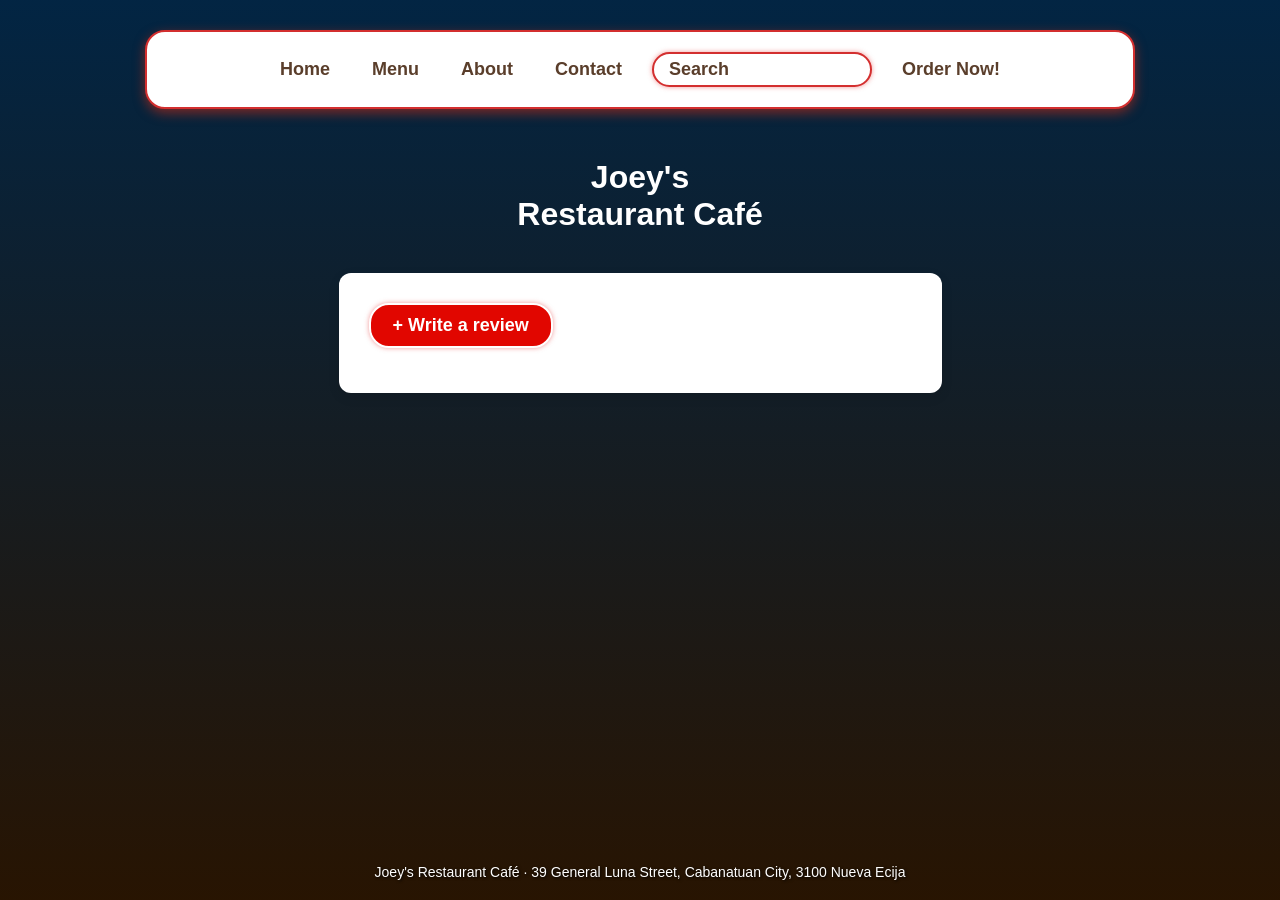
==== about.html @ c6a7a99f "Moved my edit of the review form from index to about..." ====
<!DOCTYPE html>
<html>
	<head> 
        <meta name="viewport" content="width=device-width, initial-scale=1">
		<title>Joey's Restaurant Cafe</title>
		<link rel="icon" type="image/icon" href="images/joeys-icon.png">
		<link rel="stylesheet" type="text/css" href="joeys.css">
	</head>
	<body>
		<div class="nav-box">
			<nav>
				<a href="index.html">Home</a>
				<a href="menu.html">Menu</a>
				<a href="about.html">About</a>
				<a href="contact.html">Contact</a>
				<form action="#" method="POST" class="search-bar">
					<input type="search" placeholder="Search">
				</form>
				<a href="https://www.foodpanda.ph/restaurant/b6ho/joeys-restaurant-cafe-general-luna-street" target="_blank" rel="noopener noreferrer" class="order-btn">Order Now!</a>
			</nav>
		</div>
        <h1>Joey's <br> Restaurant Café</h1>
        <div class="container">
            <div class="summary" id="summary"></div>
            <div class="controls">
                <div class="filters" id="filters"></div>
                <button class="add-review-toggle" id="toggleFormBtn">+ Write a review</button>
            </div>

        <form id="reviewForm">
            <div class="add-review-form" id="addForm">
                <div class="add-review-form-content">
                    <h3>Share your experience</h3>
                    <div class="form-row">
                        <div class="field">
                            <label for="nameInput">Your name</label>
                            <input type="text" id="nameInput" placeholder="Enter your name" required>
                        </div>
                        <div class="field">
                            <label for="dishInput">Dish you tried (optional)</label>
                            <input type="text" id="dishInput" placeholder="Example: Pancit Palabok">
                        </div>
                    </div>
                    <div class="form-row">
                        <span class="rating-label">Rating:</span>
                        <div class="star-picker" id="starPicker">
                            <span data-v="1">★</span><span data-v="2">★</span><span data-v="3">★</span><span data-v="4">★</span><span data-v="5">★</span>
                        </div>
                    </div>
                    <div class="field">
                        <label for="textInput">Your review</label>
                        <textarea id="textInput" placeholder="What did you think of the food, service, and atmosphere?" required></textarea>
                    </div>
                    <button type="submit" class="submit-btn" id="submitReviewBtn">Post review</button>
                </div>
            </div>
        </form>
        <div class="overlay" id="overlay"></div>
            <p id="thankYouMsg" style="color: green; font-weight: bold; font-size: 1.1rem;"></p>
            <div class="review-list" id="reviewList"></div>
            <div class="empty-state" id="emptyState" style="display:none;">No reviews match this filter yet.</div>
        </div>
        <footer>Joey's Restaurant Café &middot; 39 General Luna Street, Cabanatuan City, 3100 Nueva Ecija</footer>
        <script src="script.js"></script>
	</body>
</html>
---- joeys.css ----
*{
	margin: 0;
	padding: 0;
	box-sizing: border-box;
	font-family: Arial, sans-serif;
}

body {
  display: flex;
  flex-direction: column;
  min-height: 100vh;
  background: black;
  background-image: linear-gradient(rgba(7, 115, 209, 0.32), rgba(124, 63, 5, 0.32)), url(images/joeysbg.png);
  background-repeat: no-repeat;
  background-attachment: fixed;
  background-size: cover;
}

nav {
  display: flex;
  flex-wrap: wrap;
  align-items: center;
  max-width: 990px;
  margin: 30px auto;
  padding: 20px;
  justify-content: center;
  background: white;
  border: 2px solid #d32f2f;
  border-radius: 20px;
  gap: 12px 18px;
  box-shadow: 0 4px 12px rgba(244, 45, 14, 0.5);
}

nav a {
  color: #5A3E2B;
  font-size: 18px;
  font-weight: bold;
  text-decoration: none;
  background: transparent;
  border: 2px solid transparent;
  border-radius: 15px;
  padding: 5px 10px;
  box-shadow: none;
  transition: all 0.3s ease;
}

nav a:hover {
  font-size: 20px;
  color: white;
  background: #d32f2f;
  border: 2px solid white;
  box-shadow: 0 0 5px rgba(229, 70, 70, 0.55);
  transition-timing-function: ease-in;
}

.search-bar {
  display: flex;
  flex: 1 1 180px;
  min-width: 0;
  max-width: 220px;
}

.search-bar input[type="search"] {
  background: white;
  border: 2px solid #d32f2f;
  border-radius: 30px;
  padding: 5px 15px;
  width: 100%;
  min-width: 0;
  box-shadow: 0 0 5px rgba(229, 70, 70, 0.55);
  color: #5A3E2B;
  font-size: 18px;
  flex: 1;
  outline: none;
  font-weight: bold;
  transition: color 0.3s ease, background-color 0.3s ease,
    border-color 0.3s ease, box-shadow 0.3s ease;
}

.search-bar input[type="search"]:focus {
  background: #d32f2f;
  border-color: white;
  box-shadow: 0 0 5px rgba(229, 70, 70, 0.55);
  color: white;
  transition-timing-function: ease-in;
}

.search-bar input::placeholder {
  color: #5A3E2B;
  font-weight: bold;
}

.search-bar input[type="search"]:focus::placeholder {
  color: white;
}

.order-btn {
  font-size: 18px;
  font-weight: bold;
}

.container {
  max-width: 800px;
  margin: 40px auto;
  padding: 20px;
  background: white;
  border-radius: 12px;
  box-shadow: 0 4px 12px rgba(0, 0, 0, 0.1);
}

.container ul {
  list-style: none;
}

.container li {
  display: flex;
  align-items: center;
  margin: 15px 0;
  padding: 10px;
  border-bottom: 1px solid #ddd;
}

.container li:last-child {
  border-bottom: none;
}

.container img {
  width: 40px;
  height: 40px;
  object-fit: contain;
  margin-right: 15px;
}

.container h3 {
  margin: 0;
  font-size: 18px;
  color: #333;
}

.container a {
  text-decoration: none;
  font-size: 18px;
  color: #0077cc;
  transition: color 0.3s ease;
}

.container a:hover {
  color: #ff6600;
}
/* Layout */
/* IMPORTANT: do not remove - menu layout and sticky filter control */
.menu-layout {
  width: calc(80% + 40px);
  margin: 0 10%;
  display: flex;
  gap: 25px;
  align-items: flex-start;
}

/* IMPORTANT: do not remove - keeps the category selector visible while scrolling */
.menu-controls {
  position: sticky;
  top: 18px;
  flex: 0 0 240px;
  margin-left: -40px;
  background: white;
  border: 2px double #d32f2f;
  padding: 14px 12px;
  border-radius: 14px;
  box-shadow: 0 4px 12px rgba(244, 45, 14, 0.5);
  z-index: 2;
}

.menu-controls-title {
  text-align: center;
  color: white;
  padding: 9px 10px;
  border: 2px double transparent;
  margin-bottom: 1px;
  border-top-left-radius: 10px;
  border-top-right-radius: 10px;
  background: #d32f2f;
}

.menu-category-picker {
  position: relative;
}

.menu-category-select {
  display: flex;
  align-items: center;
  justify-content: space-between;
  width: 100%;
  padding: 9px 10px;
  border: 2px double #d32f2f;
  border-radius: 0 0 10px 10px;
  background: white;
  color: #333;
  font-size: 14px;
  font-weight: bold;
  cursor: pointer;
  transition: background-color 0.2s ease, border-radius 0.25s ease;
}

.menu-category-select:focus-visible {
  outline: 3px solid rgba(211, 47, 47, 0.35);
  outline-offset: 2px;
}

.menu-category-icon {
  position: relative;
  flex: 0 0 14px;
  width: 14px;
  height: 14px;
}

.menu-category-icon span {
  position: absolute;
  width: 3px;
  height: 3px;
  border-radius: 50%;
  background: currentColor;
  transition: left 0.25s ease, top 0.25s ease;
}

/* The dots are horizontal when the menu category picker is closed. */
.menu-category-icon span:nth-child(1) {
  top: 5.5px;
  left: 0;
}

.menu-category-icon span:nth-child(2) {
  top: 5.5px;
  left: 5.5px;
}

.menu-category-icon span:nth-child(3) {
  top: 5.5px;
  left: 11px;
}

.menu-category-picker.is-open .menu-category-select {
  border-bottom-left-radius: 0;
  border-bottom-right-radius: 0;
  background: white;
  color: #333;
  border: 2px solid #d32f2f;
}

/* The dots move into a vertical stack when the menu category picker is open. */
.menu-category-picker.is-open .menu-category-icon span:nth-child(1) {
  top: 0;
  left: 5.5px;
}

.menu-category-picker.is-open .menu-category-icon span:nth-child(3) {
  top: 11px;
  left: 5.5px;
}

.menu-category-options {
  position: absolute;
  top: calc(100% - 1px);
  left: 0;
  z-index: 20;
  width: 100%;
  max-height: 260px;
  overflow-y: auto;
  padding: 5px;
  border: 2px solid #d32f2f;
  border-radius: 0 0 10px 10px;
  background: white;
  outline: none;
  box-shadow: 0 4px 12px rgba(244, 45, 14, 0.5);
  opacity: 0;
  visibility: hidden;
  transform: translateY(-8px);
  pointer-events: none;
  transition: opacity 0.2s ease, transform 0.25s ease,
    visibility 0s linear 0.25s;
}

.menu-category-picker.is-open .menu-category-options {
  opacity: 1;
  visibility: visible;
  transform: translateY(0);
  pointer-events: auto;
  transition-delay: 0s;
}

.menu-category-option {
  padding: 9px 10px;
  border-radius: 6px;
  color: #5A3E2B;
  font-size: 14px;
  font-weight: bold;
  cursor: pointer;
  transition: color 0.2s ease, background-color 0.2s ease;
}

.menu-category-option:hover,
.menu-category-option:focus-visible {
  outline: none;
  background: #fbe4e4;
}

.menu-category-option[aria-selected="true"] {
  background: #d32f2f;
  color: white;
}

.menu-content {
  width: 78%;
  display: flex;
  flex-direction: column;
  gap: 25px;
  border-radius: 20px;
}

.menu-category--last {
  margin-bottom: 0;
}

.menu-category-frame {
  border: 2px solid #d32f2f;
  box-shadow: 0 4px 12px rgba(244, 45, 14, 0.5);
  margin-bottom: 20px;
  padding: 15px;
  background: white;
  border-radius: 20px;
}

.menu-category-table {
  width: 100%;
  padding: 1px;
  font-size: 18px;
  color: #333;
  border-radius: 15px;
  border: 2px solid #d32f2f;
  background: white linear-gradient(rgba(211, 47, 47), rgb(255, 255, 255));
}

.menu-category-header {
  color: white;
}

.menu-category-heading {
  padding: 12px;
  border: 1px solid transparent;
  background: #d32f2f;
  box-shadow: 0px 0px 2px #d32f2fd0;
  text-align: center;
}

.menu-category-heading--rounded {
  border: 0;
  border-top-left-radius: 12px;
  border-top-right-radius: 12px;
}

.menu-cell {
  padding: 12px;
  border: 1px solid transparent;
  box-shadow: 0px 0px 2px #d32f2fd0;
  background: #ffffff; /* Changeable background color of menu cells */
}

.menu-cell--empty {
  background: transparent;
  box-shadow: none;
}

.menu-cell--bottom-left,
.menu-category-table > tbody > tr:last-child > td:first-child {
  border-bottom-left-radius: 12px;
}

.menu-cell--bottom-right,
.menu-category-table > tbody > tr:last-child > td:last-child {
  border-bottom-right-radius: 12px;
}

.menu-cell--bottom {
  border-bottom-left-radius: 12px;
  border-bottom-right-radius: 12px;
}

.menu-item-name-cell {
  order: 2;
  padding: 10px 8px;
  text-align: center;
}

.menu-item-name {
  margin: 0;
  padding: 0;
  text-align: center;
  line-height: 1.25;
  color: #5A3E2B;
}

.menu-item-image-cell {
  order: 1;
  padding: 8px;
}

.menu-item-image {
  width: 100%;
  max-width: 180px;
  height: auto;
  aspect-ratio: 1;
  display: block;
  margin: 0 auto;
  object-fit: cover;
  border-radius: 10px;
}

.menu-item-tile > table {
  width: 100%;
  height: 100%;
  border-collapse: collapse;
  table-layout: fixed;
}

.menu-item-tile > table > tbody > tr {
  display: flex;
  flex-direction: column;
}

.menu-item-tile > table > tbody > tr > td {
  display: block;
  width: 100%;
}

.menu-item-tile {
  width: 100%;
  height: 100%;
  border-radius: 10px;
  display: flex;
  align-items: center;
  justify-content: center;
}

.menu-placeholder {
  width: 100%;
  height: 100%;
  background: #bab9b7;
  border-radius: 10px;
  display: flex;
  align-items: center;
  justify-content: center;
}

h1 {
  text-align: center;
  color: #ffffff;
  font-size: 200%;
  margin-top: 20px;
}

/* Review form */
.add-review-form {
  display: grid;
  grid-template-rows: 0fr;
  overflow: hidden;
  opacity: 0;
  visibility: hidden;
  background: white;
  padding: 0 20px;
  border: 0 solid #e0c68f;
  border-radius: 15px;
  margin-bottom: 0;
  transition: grid-template-rows 0.35s ease, opacity 0.25s ease,
    padding 0.35s ease, border-width 0.35s ease, margin-bottom 0.35s ease,
    visibility 0s linear 0.35s;
}

.add-review-form.show {
  grid-template-rows: 1fr;
  opacity: 1;
  visibility: visible;
  padding: 20px;
  border-width: 1px;
  margin-bottom: 15px;
  transition-delay: 0s;
}

.add-review-form-content {
  min-height: 0;
  overflow: hidden;
}

.add-review-form h3 {
  color: #d18b3f;
  font-size: 22px;
  margin-bottom: 15px;
}

.form-row {
  display: flex;
  align-items: center;
  gap: 15px;
  margin-bottom: 15px;
}

.field {
  flex: 1;
}

.add-review-form label {
  display: block;
  margin-bottom: 5px;
  color: #5A3E2B;
  font-size: 14px;
  font-weight: bold;
}

.add-review-form input[type="text"],
.add-review-form textarea {
  width: 100%;
  padding: 10px;
  border: 1px solid #5A3E2B;
  border-radius: 8px;
  font-size: 18px;
}

.add-review-form textarea {
  height: 110px;
  resize: vertical;
}

/* Star picker */
.star-picker span {
  font-size: 1.5rem;
  cursor: pointer;
  color: #ccc;
  margin-right: 5px;
}

.star-picker span.active {
  color: #ffb400;
}

/* Buttons */
.add-review-toggle,
.submit-btn {
  background: #e10600;
  color: white;
  border: 2px solid white;
  border-radius: 20px;
  padding: 10px 22px;
  margin: 10px;
  font-size: 18px;
  font-weight: bold;
  cursor: pointer;
  box-shadow: 0px 0px 5px rgba(229, 70, 70, 0.55);
}

.add-review-toggle:hover,
.submit-btn:hover {
  background: #a30000;
}

/* Messages */
#thankYouMsg {
  color: green;
  font-weight: bold;
  font-size: 1.1rem;
  margin-top: 15px;
}

.empty-state {
  display: none;
  color: #666;
  font-style: italic;
  text-align: center;
  margin-top: 10px;
}

footer {
  margin-top: auto;
  text-align: center;
  color: #fff;
  font-size: 14px;
  padding: 20px;
  text-shadow: 1px 1px 3px black;
}

/* IMPORTANT: do not remove - mobile layout fix for small screens */
@media (max-width: 600px) {
  /* IMPORTANT: do not remove - keeps the background fitting the phone viewport */
  body {
    background-attachment: fixed;
    background-position: center top;
    background-size: auto 100vh;
  }

  nav {
    width: calc(100% - 20px);
    margin: 10px auto;
    padding: 12px;
    border-radius: 14px;
    flex-wrap: wrap;
    justify-content: center;
    gap: 8px 14px;
  }

  nav a {
    font-size: 15px;
  }

  .search-bar {
    flex: 1 1 100%;
    width: 100%;
    max-width: none;
  }

  .container {
    width: calc(100% - 20px);
    margin: 18px auto;
    padding: 14px;
  }

  .form-row {
    flex-wrap: wrap;
    gap: 10px;
  }

  .field {
    flex-basis: 100%;
    min-width: 0;
  }

  .add-review-form {
    padding: 0 14px;
  }

  .add-review-form.show {
    padding: 14px;
  }

  .menu-layout {
    width: calc(100% - 20px);
    margin: 0 auto;
    flex-direction: column;
    gap: 10px;
  }

  .menu-layout > .menu-content {
    width: 100%;
  }

  /* Keep the menu selector pinned near the top on phones. */
  .menu-controls {
    position: sticky;
    top: 12px;
    z-index: 10;
    flex: 0 0 auto;
    width: 100%;
    box-sizing: border-box;
    margin-left: 0;
    padding: 8px;
    background: white;
    border-radius: 12px;
    box-shadow: 0 4px 12px rgba(244, 45, 14, 0.5);
  }

  .menu-controls-title {
    font-size: 1.25rem;
  }

  .menu-category {
    padding: 10px;
  }

  .menu-category-frame {
    max-width: 100%;
  }

  .menu-category-table {
    display: block;
    width: 100%;
    min-width: 0;
    font-size: 14px;
  }
  /* Target only the outer menu table's header. */
  .menu-category-table > thead {
    display: block;
  }

  .menu-category-table > tbody {
    display: grid;
    grid-template-columns: repeat(2, minmax(0, 1fr)); /* phone view, 2 columns when menu too long */
  }

  .menu-category-table > thead > tr,
  .menu-category-table > thead > tr > th {
    display: block;
    width: 100%;
  }

  .menu-category-table > tbody > tr {
    display: contents;
  }

  .menu-category-table > tbody > tr > td {
    min-width: 0;
    padding: 6px;
  }

  /* Target only the outer menu table's last row. rule for mobile view */
  .menu-category-table > tbody > tr:last-child > td:first-child {
    border-bottom-left-radius: 0;
  }

  .menu-category-table > tbody > tr:last-child > td:nth-child(2) {
    border-bottom-left-radius: 12px;
  }

  .menu-category-frame .menu-item-image {
    max-width: 120px;
  }

  footer {
    padding: 14px 10px;
    font-size: 13px;
  }
}
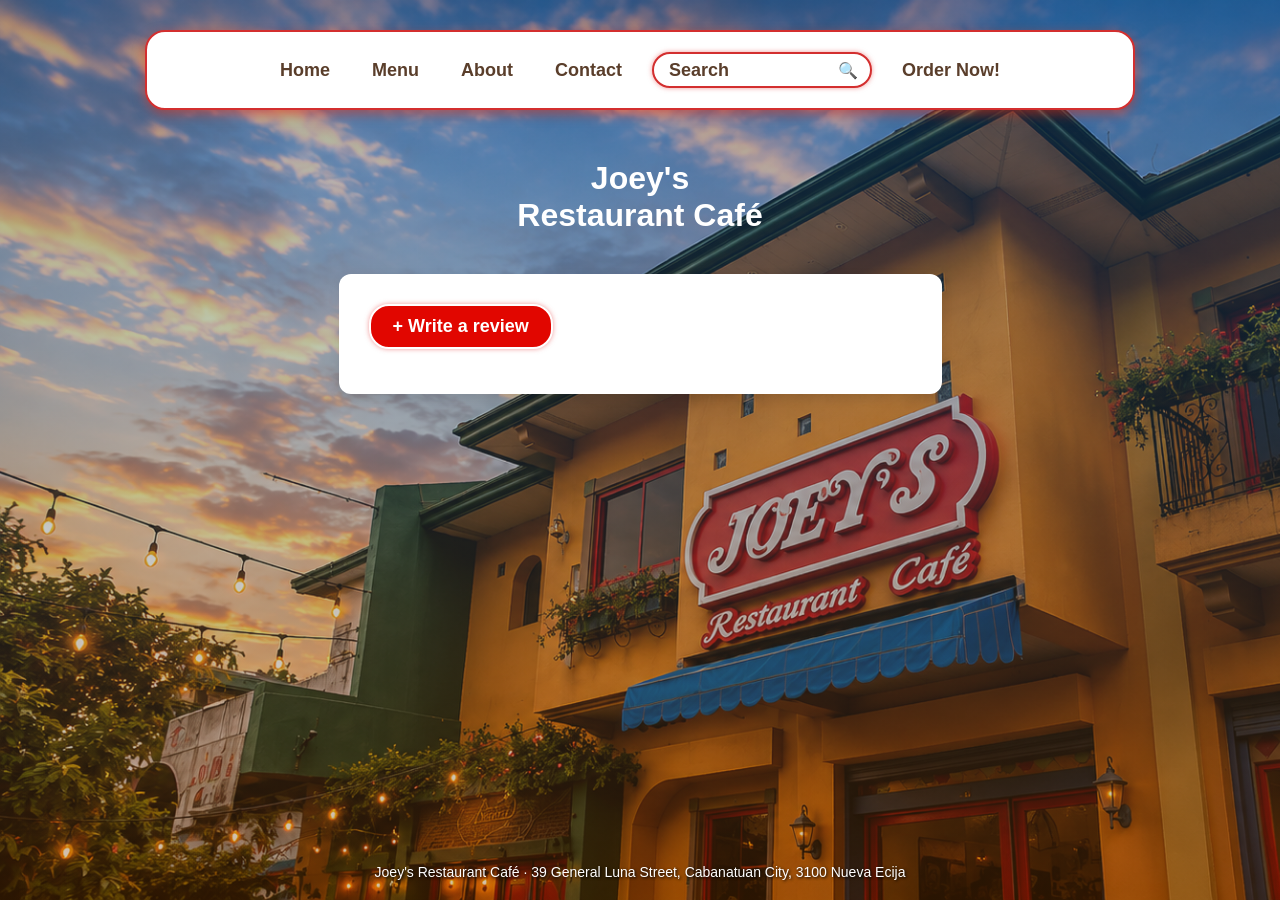
==== commit 26963949: "Fixed missing search icon Added a search icon to the search form in about.html." ====
--- a/about.html
+++ b/about.html
@@ -15,6 +15,7 @@
 				<a href="contact.html">Contact</a>
 				<form action="#" method="POST" class="search-bar">
 					<input type="search" placeholder="Search">
+					<span class="search-icon" aria-hidden="true">🔍</span>
 				</form>
 				<a href="https://www.foodpanda.ph/restaurant/b6ho/joeys-restaurant-cafe-general-luna-street" target="_blank" rel="noopener noreferrer" class="order-btn">Order Now!</a>
 			</nav>
--- a/joeys.css
+++ b/joeys.css
@@ -54,6 +54,7 @@
 }
 
 .search-bar {
+  position: relative;
   display: flex;
   flex: 1 1 180px;
   min-width: 0;
@@ -64,7 +65,7 @@
   background: white;
   border: 2px solid #d32f2f;
   border-radius: 30px;
-  padding: 5px 15px;
+  padding: 6px 42px 5px 15px;
   width: 100%;
   min-width: 0;
   box-shadow: 0 0 5px rgba(229, 70, 70, 0.55);
@@ -85,9 +86,18 @@
   transition-timing-function: ease-in;
 }
 
+.search-icon {
+  position: absolute;
+  top: 50%;
+  right: 14px;
+  transform: translateY(-50%);
+  pointer-events: none;
+}
+
 .search-bar input::placeholder {
   color: #5A3E2B;
   font-weight: bold;
+  padding-top: 20px;
 }
 
 .search-bar input[type="search"]:focus::placeholder {
@@ -202,11 +212,6 @@
   transition: background-color 0.2s ease, border-radius 0.25s ease;
 }
 
-.menu-category-select:focus-visible {
-  outline: 3px solid rgba(211, 47, 47, 0.35);
-  outline-offset: 2px;
-}
-
 .menu-category-icon {
   position: relative;
   flex: 0 0 14px;
@@ -242,8 +247,8 @@
 .menu-category-picker.is-open .menu-category-select {
   border-bottom-left-radius: 0;
   border-bottom-right-radius: 0;
-  background: white;
-  color: #333;
+  background: #d32f2f;
+  color: white;
   border: 2px solid #d32f2f;
 }
 
@@ -270,6 +275,7 @@
   border: 2px solid #d32f2f;
   border-radius: 0 0 10px 10px;
   background: white;
+  background: white linear-gradient(rgba(211, 47, 47, 0.1), rgb(255, 255, 255));
   outline: none;
   box-shadow: 0 4px 12px rgba(244, 45, 14, 0.5);
   opacity: 0;
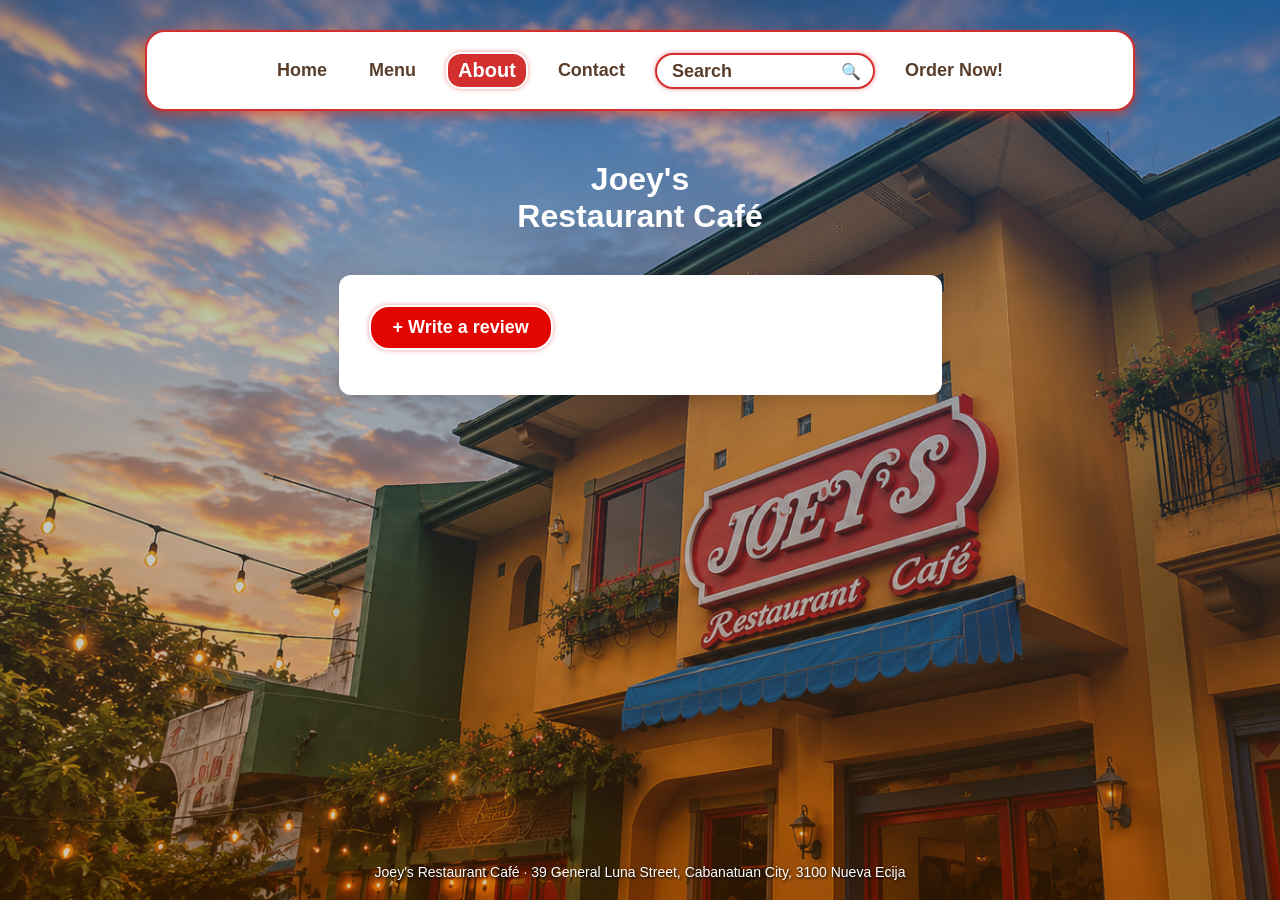
==== commit a8bba14b: "Added Herobrine Added aria-current attribute to About link and updated button type for better access" ====
--- a/about.html
+++ b/about.html
@@ -11,7 +11,7 @@
 			<nav>
 				<a href="index.html">Home</a>
 				<a href="menu.html">Menu</a>
-				<a href="about.html">About</a>
+				<a href="about.html" aria-current="page">About</a>
 				<a href="contact.html">Contact</a>
 				<form action="#" method="POST" class="search-bar">
 					<input type="search" placeholder="Search">
@@ -25,7 +25,7 @@
             <div class="summary" id="summary"></div>
             <div class="controls">
                 <div class="filters" id="filters"></div>
-                <button class="add-review-toggle" id="toggleFormBtn">+ Write a review</button>
+                <button class="add-review-toggle" id="toggleFormBtn" type="button" aria-expanded="false" aria-controls="addForm">+ Write a review</button>
             </div>
 
         <form id="reviewForm">
--- a/joeys.css
+++ b/joeys.css
@@ -44,7 +44,8 @@
   transition: all 0.3s ease;
 }
 
-nav a:hover {
+nav a:hover,
+nav a[aria-current="page"] {
   font-size: 20px;
   color: white;
   background: #d32f2f;
@@ -174,7 +175,7 @@
   flex: 0 0 240px;
   margin-left: -40px;
   background: white;
-  border: 2px double #d32f2f;
+  border: 2px solid #d32f2f;
   padding: 14px 12px;
   border-radius: 14px;
   box-shadow: 0 4px 12px rgba(244, 45, 14, 0.5);
@@ -185,7 +186,7 @@
   text-align: center;
   color: white;
   padding: 9px 10px;
-  border: 2px double transparent;
+  border: 2px solid transparent;
   margin-bottom: 1px;
   border-top-left-radius: 10px;
   border-top-right-radius: 10px;
@@ -202,7 +203,7 @@
   justify-content: space-between;
   width: 100%;
   padding: 9px 10px;
-  border: 2px double #d32f2f;
+  border: 2px solid #d32f2f;
   border-radius: 0 0 10px 10px;
   background: white;
   color: #333;
@@ -563,6 +564,9 @@
 }
 
 .add-review-toggle:hover,
+.add-review-toggle[aria-expanded="true"],
+.add-review-toggle:active,
+.submit-btn:active,
 .submit-btn:hover {
   background: #a30000;
 }
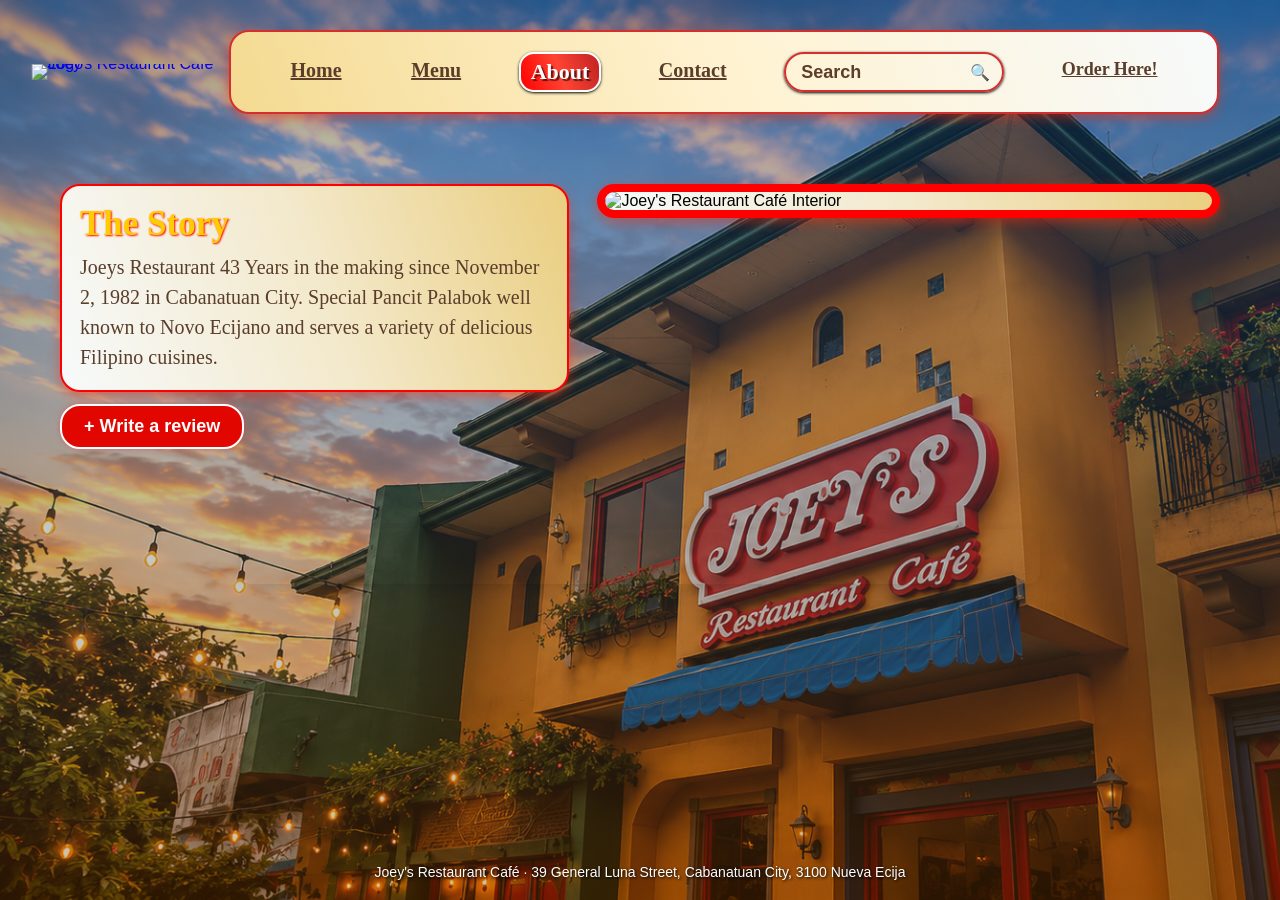
==== commit b8e6b6e8: "Revamp about page with new layout and content Updated the about page layout and added a story sectio" ====
--- a/about.html
+++ b/about.html
@@ -8,6 +8,9 @@
 	</head>
 	<body>
 		<div class="nav-box">
+			<a href="index.html" class="logo" aria-label="Joey's Restaurant Cafe home">
+				<img src="images/joeys-logo.png" alt="Joey's Restaurant Cafe Logo" class="logo-image">
+			</a>
 			<nav>
 				<a href="index.html">Home</a>
 				<a href="menu.html">Menu</a>
@@ -17,16 +20,25 @@
 					<input type="search" placeholder="Search">
 					<span class="search-icon" aria-hidden="true">🔍</span>
 				</form>
-				<a href="https://www.foodpanda.ph/restaurant/b6ho/joeys-restaurant-cafe-general-luna-street" target="_blank" rel="noopener noreferrer" class="order-btn">Order Now!</a>
+				<a href="https://www.foodpanda.ph/restaurant/b6ho/joeys-restaurant-cafe-general-luna-street" target="_blank" rel="noopener noreferrer" class="order-btn">Order Here!</a>
 			</nav>
 		</div>
-        <h1>Joey's <br> Restaurant Café</h1>
-        <div class="container">
+        <main class="about-story-layout">
+            <div class="story">
+                <h2>The Story</h2>
+                <p>Joeys Restaurant 43 Years in the making since November 2, 1982 in Cabanatuan City. Special Pancit Palabok well known to Novo Ecijano and serves a variety of delicious Filipino cuisines.</p>
+            </div>
+            <button class="add-review-toggle" id="toggleFormBtn" type="button" aria-expanded="false" aria-controls="addForm">+ Write a review</button>
+            <div class="story-image">
+                <img src="https://scontent.fmnl33-3.fna.fbcdn.net/v/t39.30808-6/494106500_9575114825870949_8750869133254645764_n.jpg?stp=dst-jpg_tt6&cstp=mx720x404&ctp=s720x404&_nc_cat=105&_nc_map=urlgen_bucketless&ccb=1-7&_nc_sid=cf85f3&_nc_eui2=AeFe-Z3L6ebbP9dM7c3Y_3-ET4fzRNUmU35Ph_NE1SZTfoBC2RufCbFiaoj4VcXTpKTrIDevhxrc7XZAbzochjw5&_nc_ohc=9QPdn2puMokQ7kNvwFGGzhA&_nc_oc=AdoOCfAsWae2QEDQxwoFPMaZVXUCP45aVymOCO2saJXbxXU4wXQgrhuonFtnyspfVB4&_nc_zt=23&_nc_ht=scontent.fmnl33-3.fna&_nc_gid=Sq1r870rftLPKLVD_5d-Zg&_nc_ss=7b2a8&oh=00_AQTdv1SEn9Im5SBZ2u2mXth_nr2mqZtza2zZWhy0UBdWOw&oe=6AF4F7F1" alt="Joey's Restaurant Café Interior">
+            </div>
+        </main>
+
+        <div class="review-container">
             <div class="summary" id="summary"></div>
             <div class="controls">
                 <div class="filters" id="filters"></div>
-                <button class="add-review-toggle" id="toggleFormBtn" type="button" aria-expanded="false" aria-controls="addForm">+ Write a review</button>
-            </div>
+        </div>
 
         <form id="reviewForm">
             <div class="add-review-form" id="addForm">
--- a/joeys.css
+++ b/joeys.css
@@ -1,3 +1,11 @@
+@font-face {
+  font-family: "Adlery Pro";
+  src: url("fonts/Adlery-Pro-trial.ttf") format("truetype");
+  font-weight: normal;
+  font-style: normal;
+  font-display: swap;
+}
+
 *{
 	margin: 0;
 	padding: 0;
@@ -19,12 +27,16 @@
 nav {
   display: flex;
   flex-wrap: wrap;
-  align-items: center;
   max-width: 990px;
   margin: 30px auto;
   padding: 20px;
-  justify-content: center;
-  background: white;
+  justify-content:space-evenly;
+  background: linear-gradient(
+  250deg, 
+  rgb(247, 250, 251) 0%, 
+  rgb(255, 242, 208),
+  rgb(244, 218, 145)
+);
   border: 2px solid #d32f2f;
   border-radius: 20px;
   gap: 12px 18px;
@@ -33,26 +45,71 @@
 
 nav a {
   color: #5A3E2B;
-  font-size: 18px;
+  font-size: 20px;
   font-weight: bold;
-  text-decoration: none;
+  text-decoration: underline;
   background: transparent;
   border: 2px solid transparent;
   border-radius: 15px;
   padding: 5px 10px;
   box-shadow: none;
+  font-family: "times new roman", Times, serif;
   transition: all 0.3s ease;
 }
 
-nav a:hover,
-nav a[aria-current="page"] {
-  font-size: 20px;
+nav a:hover:not(.logo),
+nav a[aria-current="page"]:not(.logo) {
+  text-decoration: none;
+  font-size: 22px;
   color: white;
-  background: #d32f2f;
+  background: linear-gradient(
+  70deg, 
+  rgb(255, 0, 0) 0%, 
+  rgb(255, 68, 51),
+  rgb(191, 34, 34)
+);
   border: 2px solid white;
-  box-shadow: 0 0 5px rgba(229, 70, 70, 0.55);
+  text-shadow: 2px 2px 1px rgba(0, 0, 0, 0.6);
+  box-shadow: 0 1px 3px rgb(0, 0, 0);
   transition-timing-function: ease-in;
 }
+
+.nav-box > .logo {
+  flex: 0 0 150px;
+  position: relative;
+  display: block;
+  height: 0;
+  padding: 0;
+  line-height: 0;
+}
+
+.logo-image {
+  display: block;
+  position: absolute;
+  top: 50%;
+  left: 50%;
+  width: 190px;
+  max-width: none;
+  height: auto;
+  transform: translate(-55%, -50%);
+}
+
+.nav-box {
+  display: flex;
+  align-items: center;
+  justify-content: center;
+  gap: 18px;
+  width: calc(100% - 40px);
+  max-width: 1160px;
+  margin: 30px auto;
+}
+
+.nav-box > nav {
+  flex: 1 1 0;
+  margin: 0;
+}
+
+
 
 .search-bar {
   position: relative;
@@ -63,14 +120,13 @@
 }
 
 .search-bar input[type="search"] {
-  background: white;
+  background: transparent;
   border: 2px solid #d32f2f;
   border-radius: 30px;
   padding: 6px 42px 5px 15px;
   width: 100%;
   min-width: 0;
-  box-shadow: 0 0 5px rgba(229, 70, 70, 0.55);
-  color: #5A3E2B;
+  box-shadow: 0 1px 3px rgba(0, 0, 0);
   font-size: 18px;
   flex: 1;
   outline: none;
@@ -80,9 +136,15 @@
 }
 
 .search-bar input[type="search"]:focus {
-  background: #d32f2f;
+  background: linear-gradient(
+  70deg, 
+  rgb(255, 0, 0) 0%, 
+  rgb(255, 68, 51),
+  rgb(191, 34, 34)
+);
   border-color: white;
-  box-shadow: 0 0 5px rgba(229, 70, 70, 0.55);
+  text-shadow: 1px 1px 1px rgba(0, 0, 0, 0.6);
+  box-shadow: 0 0 5px rgba(0, 0, 0, 0.55);
   color: white;
   transition-timing-function: ease-in;
 }
@@ -110,11 +172,99 @@
   font-weight: bold;
 }
 
+.about-story-layout {
+  display: grid;
+  grid-template-columns: minmax(0, 0.9fr) minmax(0, 1.1fr);
+  align-items: start;
+  column-gap: 28px;
+  row-gap: 12px;
+  width: calc(100% - 80px);
+  max-width: 1160px;
+  margin: 40px auto;
+}
+
+.story {
+  padding: 18px;
+  border: 2px solid rgb(255, 0, 0);
+  border-radius: 20px;
+  background: linear-gradient(
+  70deg, 
+  rgb(247, 250, 251) 0%, 
+  rgb(243, 233, 204),
+  rgb(234, 206, 128)
+);
+  box-shadow: 0 4px 12px rgba(244, 45, 14, 0.5);
+  color: #5A3E2B;
+  text-align: center;
+}
+
+.story h2 {
+  text-align: left;
+  margin-bottom: 8px;
+  color: #ffcc00;
+  font-family: Georgia, serif;
+  font-size: 35px;
+  font-weight: bold;
+  text-shadow: 1px 1px 2px rgb(255, 0, 0);
+}
+
+.story p {
+  text-align: left;
+  font-size: 20px;
+  font-family: Georgia, serif;
+  color: #5A3E2B;
+  line-height: 1.5;
+}
+
+.story-image {
+  grid-column: 2;
+  grid-row: 1 / span 2;
+  overflow: hidden;
+  border: 8px solid rgb(255, 0, 0);
+  border-radius: 24px;
+  background: linear-gradient(
+  70deg, 
+  rgb(247, 250, 251) 0%, 
+  rgb(243, 233, 204),
+  rgb(234, 206, 128)
+);
+  box-shadow: 0 4px 12px rgba(244, 45, 14, 0.5);
+}
+
+.about-story-layout > .add-review-toggle {
+  grid-column: 1;
+  justify-self: start;
+  margin: 0;
+}
+
+.story-image img {
+  display: block;
+  width: 100%;
+  height: auto;
+}
+
+
+
 .container {
   max-width: 800px;
   margin: 40px auto;
   padding: 20px;
-  background: white;
+  background: linear-gradient(
+  340deg, 
+  rgb(255, 255, 255) 0%, 
+  rgb(255, 249, 233),
+  rgb(254, 214, 145)
+);
+  border-radius: 12px;
+  box-shadow: 0 4px 12px rgba(0, 0, 0, 0.1);
+}
+
+.review-container {
+  width: 100%;
+  max-width: 800px;
+  margin: 40px auto;
+  padding: 20px;
+  background: transparent;
   border-radius: 12px;
   box-shadow: 0 4px 12px rgba(0, 0, 0, 0.1);
 }
@@ -145,7 +295,7 @@
 .container h3 {
   margin: 0;
   font-size: 18px;
-  color: #333;
+  color: #5A3E2B;
 }
 
 .container a {
@@ -157,7 +307,137 @@
 
 .container a:hover {
   color: #ff6600;
-}
+  text-shadow: 2px 2px 1px rgba(0, 0, 0, 0.6);
+}
+
+.container.welcome-container {
+  align-self: flex-start;
+  background: transparent;
+  box-shadow: none;
+}
+
+.container .title {
+  color: white;
+  font-size: 50px;
+  font-family: "Times New Roman", Times, serif;
+  font-weight: bold;
+  line-height: 1.4;
+  text-shadow: 2px 2px 1px rgb(0, 0, 0);
+}
+
+.container .second-title {
+  color: #ffc800;
+  font-size: 70px;
+  font-family: "Adlery Pro";
+  line-height: 1.4;
+  text-shadow: 2px 2px 1px rgb(0, 0, 0);
+  margin-top: 1px;
+}
+
+.home-content-layout {
+  display: flex;
+  flex-wrap: wrap;
+  align-items: flex-start;
+  justify-content: space-between;
+  gap: 30px;
+  width: 100%;
+  margin: 40px 0;
+  padding-right: 40px;
+}
+
+.home-content-layout > .welcome-container {
+  flex: 1 1 auto;
+  min-width: 0;
+  max-width: 800px;
+  margin: 0;
+  padding-left: 0;
+}
+
+.menu-controls.home-menu-controls {
+  position: static;
+  flex: 0 0 200px;
+  margin: 40px 0 0;
+}
+
+.home-content-strip {
+  display: grid;
+  grid-template-columns: repeat(4, minmax(0, 1fr));
+  flex: 0 0 calc(100% + 40px);
+  margin-right: -40px;
+  overflow: hidden;
+  background: rgba(221, 146, 73, 0.94);
+  color: white;
+  text-align: center;
+  text-shadow: 1px 1px 2px rgba(0, 0, 0, 0.45);
+}
+
+.home-feature {
+  display: flex;
+  align-items: center;
+  justify-content: center;
+  gap: 10px;
+  min-width: 0;
+  padding: 14px 12px;
+}
+
+.home-feature + .home-feature {
+  border-left: 3px solid rgba(255, 255, 255, 0.55);
+}
+
+.home-feature-icon {
+  flex: 0 0 auto;
+  font-size: 30px;
+}
+
+.home-feature h2 {
+  margin: 0 0 4px;
+  font-family: Georgia, serif;
+  font-size: 18px;
+}
+
+.home-feature p {
+  margin: 0;
+  font-size: 13px;
+  line-height: 1.35;
+}
+
+.home-menu-links {
+  display: flex;
+  flex-direction: column;
+  gap: 6px;
+}
+
+.home-menu-links a {
+  text-align: left;
+  display: block;
+  padding: 9px 10px;
+  border: 2px solid #d32f2f;
+  background: white;
+  border-radius: 6px;
+  color: #5A3E2B;
+  font-size: 16px;
+  font-weight: bold;
+  font-family: "Times New Roman", Times, serif;
+  box-shadow: 0 1px 3px rgba(0, 0, 0);
+  text-decoration: underline;
+  transition: all 0.3s ease;
+}
+
+.home-menu-links a:hover,
+.home-menu-links a:focus-visible {
+  outline:#ffffff solid 2px;
+  background: linear-gradient(
+  70deg, 
+  rgb(255, 0, 0) 0%, 
+  rgb(255, 68, 51),
+  rgb(191, 34, 34)
+);
+  font-size: 19px;
+  color: white;
+  text-shadow: 2px 2px 1px rgba(0, 0, 0, 0.6);
+  box-shadow: 0 0 15px rgb(255, 17, 0);
+}
+
 /* Layout */
 /* IMPORTANT: do not remove - menu layout and sticky filter control */
 .menu-layout {
@@ -174,11 +454,17 @@
   top: 18px;
   flex: 0 0 240px;
   margin-left: -40px;
-  background: white;
-  border: 2px solid #d32f2f;
+  background: linear-gradient(
+  350deg, 
+  rgb(255, 255, 254) 0%, 
+  rgb(255, 232, 196),
+  rgb(244, 218, 145)
+);
+  border: 1px solid #fe0202;
   padding: 14px 12px;
   border-radius: 14px;
-  box-shadow: 0 4px 12px rgba(244, 45, 14, 0.5);
+  box-shadow: 0 1px 5px rgba(244, 45, 14, 0.5);
+  text-shadow: 1px 1px 1px rgba(234, 206, 128, 0.7);
   z-index: 2;
 }
 
@@ -186,11 +472,13 @@
   text-align: center;
   color: white;
   padding: 9px 10px;
-  border: 2px solid transparent;
+  border: 2px solid white;
   margin-bottom: 1px;
   border-top-left-radius: 10px;
   border-top-right-radius: 10px;
   background: #d32f2f;
+  font-family: "Times New Roman", Times, serif;
+  box-shadow: 0 0 3px rgb(0, 0, 0);
 }
 
 .menu-category-picker {
@@ -206,10 +494,12 @@
   border: 2px solid #d32f2f;
   border-radius: 0 0 10px 10px;
   background: white;
-  color: #333;
+  color: #5A3E2B;
+  text-decoration: underline;
   font-size: 14px;
   font-weight: bold;
   cursor: pointer;
+  box-shadow: 0 0 3px rgba(0, 0, 0);
   transition: background-color 0.2s ease, border-radius 0.25s ease;
 }
 
@@ -226,7 +516,7 @@
   height: 3px;
   border-radius: 50%;
   background: currentColor;
-  transition: left 0.25s ease, top 0.25s ease;
+  transition: left 0.2s ease, top 0.2s ease;
 }
 
 /* The dots are horizontal when the menu category picker is closed. */
@@ -255,7 +545,7 @@
 
 /* The dots move into a vertical stack when the menu category picker is open. */
 .menu-category-picker.is-open .menu-category-icon span:nth-child(1) {
-  top: 0;
+  top: 1px;
   left: 5.5px;
 }
 
@@ -275,8 +565,12 @@
   padding: 5px;
   border: 2px solid #d32f2f;
   border-radius: 0 0 10px 10px;
-  background: white;
-  background: white linear-gradient(rgba(211, 47, 47, 0.1), rgb(255, 255, 255));
+  background: linear-gradient(
+  360deg, 
+  rgb(248, 211, 174) 0%, 
+  rgb(234, 193, 128),
+  rgb(244, 218, 145)
+);
   outline: none;
   box-shadow: 0 4px 12px rgba(244, 45, 14, 0.5);
   opacity: 0;
@@ -308,7 +602,7 @@
 .menu-category-option:hover,
 .menu-category-option:focus-visible {
   outline: none;
-  background: #fbe4e4;
+  background: white;
 }
 
 .menu-category-option[aria-selected="true"] {
@@ -322,10 +616,6 @@
   flex-direction: column;
   gap: 25px;
   border-radius: 20px;
-}
-
-.menu-category--last {
-  margin-bottom: 0;
 }
 
 .menu-category-frame {
@@ -341,18 +631,16 @@
   width: 100%;
   padding: 1px;
   font-size: 18px;
-  color: #333;
+  color: #5A3E2B;
   border-radius: 15px;
   border: 2px solid #d32f2f;
   background: white linear-gradient(rgba(211, 47, 47), rgb(255, 255, 255));
 }
 
-.menu-category-header {
+.menu-category-heading {
+  font-size: 20px;
+  padding: 12px;
   color: white;
-}
-
-.menu-category-heading {
-  padding: 12px;
   border: 1px solid transparent;
   background: #d32f2f;
   box-shadow: 0px 0px 2px #d32f2fd0;
@@ -377,17 +665,15 @@
   box-shadow: none;
 }
 
-.menu-cell--bottom-left,
-.menu-category-table > tbody > tr:last-child > td:first-child {
+.menu-cell--bottom-left {
   border-bottom-left-radius: 12px;
 }
 
-.menu-cell--bottom-right,
-.menu-category-table > tbody > tr:last-child > td:last-child {
+.menu-cell--bottom-right {
   border-bottom-right-radius: 12px;
 }
 
-.menu-cell--bottom {
+.menu-cell--last {
   border-bottom-left-radius: 12px;
   border-bottom-right-radius: 12px;
 }
@@ -442,16 +728,6 @@
 .menu-item-tile {
   width: 100%;
   height: 100%;
-  border-radius: 10px;
-  display: flex;
-  align-items: center;
-  justify-content: center;
-}
-
-.menu-placeholder {
-  width: 100%;
-  height: 100%;
-  background: #bab9b7;
   border-radius: 10px;
   display: flex;
   align-items: center;
@@ -619,6 +895,33 @@
     font-size: 15px;
   }
 
+  .nav-box {
+    flex-direction: column;
+    gap: 0;
+    width: 100%;
+    margin: 10px auto;
+  }
+
+  .nav-box > .logo {
+    flex: 0 0 70px;
+    width: 100%;
+    margin-bottom: 8px;
+  }
+
+  .nav-box .logo-image {
+    width: 160px;
+  }
+
+  .nav-box > nav {
+    flex: none;
+    width: calc(100% - 20px);
+    margin: 0 auto;
+  }
+
+  .logo-image {
+    width: 140px;
+  }
+
   .search-bar {
     flex: 1 1 100%;
     width: 100%;
@@ -629,6 +932,119 @@
     width: calc(100% - 20px);
     margin: 18px auto;
     padding: 14px;
+  }
+
+  .review-container {
+    width: calc(100% - 20px);
+    margin: 18px auto;
+    padding: 14px;
+  }
+
+  .container.welcome-container {
+    margin-left: 0;
+    margin-right: auto;
+  }
+
+  .home-content-layout {
+    flex-direction: column;
+    gap: 10px;
+    width: calc(100% - 20px);
+    margin: 18px auto;
+    padding-right: 0;
+  }
+
+  .home-content-layout > .welcome-container {
+    width: 100%;
+    padding: 14px;
+  }
+
+  .menu-controls.home-menu-controls {
+    flex: none;
+    width: 100%;
+    margin: 0 0 12px;
+    align-self: stretch;
+  }
+
+  .home-content-strip {
+    flex: none;
+    align-self: stretch;
+    width: 100%;
+    box-sizing: border-box;
+    margin-right: 0;
+    gap: 10px;
+    grid-template-columns: repeat(2, minmax(0, 1fr));
+    overflow: visible;
+    background: transparent;
+    text-shadow: 1px 1px 2px rgba(0, 0, 0, 0.45);
+  }
+
+  .home-feature {
+    flex-direction: column;
+    justify-content: flex-start;
+    gap: 6px;
+    padding: 14px 10px;
+    border: 1px solid rgba(255, 255, 255, 0.5);
+    border-radius: 12px;
+    background: rgba(221, 146, 73, 0.94);
+    box-shadow: 0 3px 8px rgba(0, 0, 0, 0.18);
+    text-align: center;
+  }
+
+  .home-feature + .home-feature {
+    border-left: 1px solid rgba(255, 255, 255, 0.5);
+  }
+
+  .home-feature-icon {
+    font-size: 28px;
+  }
+
+  .home-feature h2 {
+    font-size: 15px;
+  }
+
+  .home-feature p {
+    font-size: 12px;
+  }
+
+  .brand-logo {
+    width: calc(100% - 24px);
+    margin: 0 auto 24px;
+  }
+
+  .contact-layout {
+    grid-template-columns: minmax(0, 1fr);
+    gap: 20px;
+    width: calc(100% - 20px);
+  }
+
+  .about-story-layout {
+    grid-template-columns: minmax(0, 1fr);
+    gap: 18px;
+    width: calc(100% - 20px);
+    margin: 20px auto;
+  }
+
+  .story-image {
+    grid-column: 1;
+    grid-row: auto;
+  }
+
+  .about-story-layout > .add-review-toggle {
+    grid-row: 3;
+  }
+
+  .story {
+    padding: 16px;
+  }
+
+  .story-image {
+    border-width: 5px;
+    border-radius: 16px;
+  }
+
+  .contact-layout > .brand-logo {
+    width: calc(100% - 24px);
+    margin: 0 auto;
   }
 
   .form-row {
@@ -736,3 +1152,121 @@
     font-size: 13px;
   }
 }
+
+/* following is new design for menu */
+.menu-list-section .menu-category-frame {
+  margin-bottom: 20px;
+  padding: 15px;
+  border: 2px solid #d32f2f;
+  border-radius: 20px;
+  background: white;
+  box-shadow: 0 4px 12px rgba(244, 45, 14, 0.5);
+}
+
+.menu-list-section .menu-category-description {
+  margin: 0 0 12px;
+  color: #5A3E2B;
+  line-height: 1.45;
+  text-align: center;
+}
+
+.menu-list-section .menu-category-table {
+  display: block;
+  width: 100%;
+  padding: 1px;
+  border: 2px solid #d32f2f;
+  border-radius: 15px;
+  background: white linear-gradient(rgba(211, 47, 47), rgb(255, 255, 255));
+  font-size: 18px;
+}
+
+.menu-list-section .menu-category-table > thead,
+.menu-list-section .menu-category-table > tbody {
+  display: block;
+}
+
+.menu-list-section .menu-category-table > thead > tr,
+.menu-list-section .menu-category-table > thead > tr > th,
+.menu-list-section .menu-category-table > tbody > tr,
+.menu-list-section .menu-category-table > tbody > tr > td {
+  display: block;
+  width: 100%;
+}
+
+.menu-list-section .menu-category-table > thead > tr > th {
+  padding: 11px 14px;
+  border: 0;
+  border-radius: 8px;
+  background: #d32f2f;
+  box-shadow: 0 2px 5px rgba(211, 47, 47, 0.2);
+  color: white;
+  text-align: center;
+}
+
+.menu-list-section .menu-category-table > tbody > tr > td {
+  min-width: 0;
+  padding: 6px;
+  border: 1px solid transparent;
+  background: #fff;
+  box-shadow: 0 0 2px #d32f2fd0;
+}
+
+.menu-list-section .menu-category-table > tbody > tr > td.menu-cell--empty {
+  display: none;
+}
+
+.menu-list-section .menu-item-tile {
+  display: grid;
+  grid-template-columns: minmax(0, 1fr);
+  align-items: start;
+  justify-content: initial;
+  gap: 0;
+  padding: 0;
+  text-align: left;
+}
+
+.menu-list-section .menu-item-name-cell {
+  display: block;
+  order: 0;
+  padding: 0;
+  text-align: left;
+}
+
+.menu-list-section .menu-item-name {
+  display: flex;
+  align-items: center;
+  gap: 10px;
+  padding: 6px 8px;
+}
+
+.menu-list-section .menu-item-name-leader {
+  flex: 1 1 auto;
+  min-width: 12px;
+  border-bottom: 2px dotted #c9aaa0;
+}
+
+.menu-list-section .menu-item-details {
+  grid-column: 1 / -1;
+  order: 1;
+  display: block;
+  padding: 12px;
+  background: #fff;
+}
+
+.menu-list-section .menu-item-details-content {
+  display: flex;
+  align-items: center;
+  gap: 16px;
+}
+
+.menu-list-section .menu-item-details .menu-item-image {
+  flex: 0 0 120px;
+  width: 120px;
+  max-width: 120px;
+  margin: 0;
+}
+
+.menu-list-section .menu-item-description {
+  margin: 0;
+  line-height: 1.45;
+}
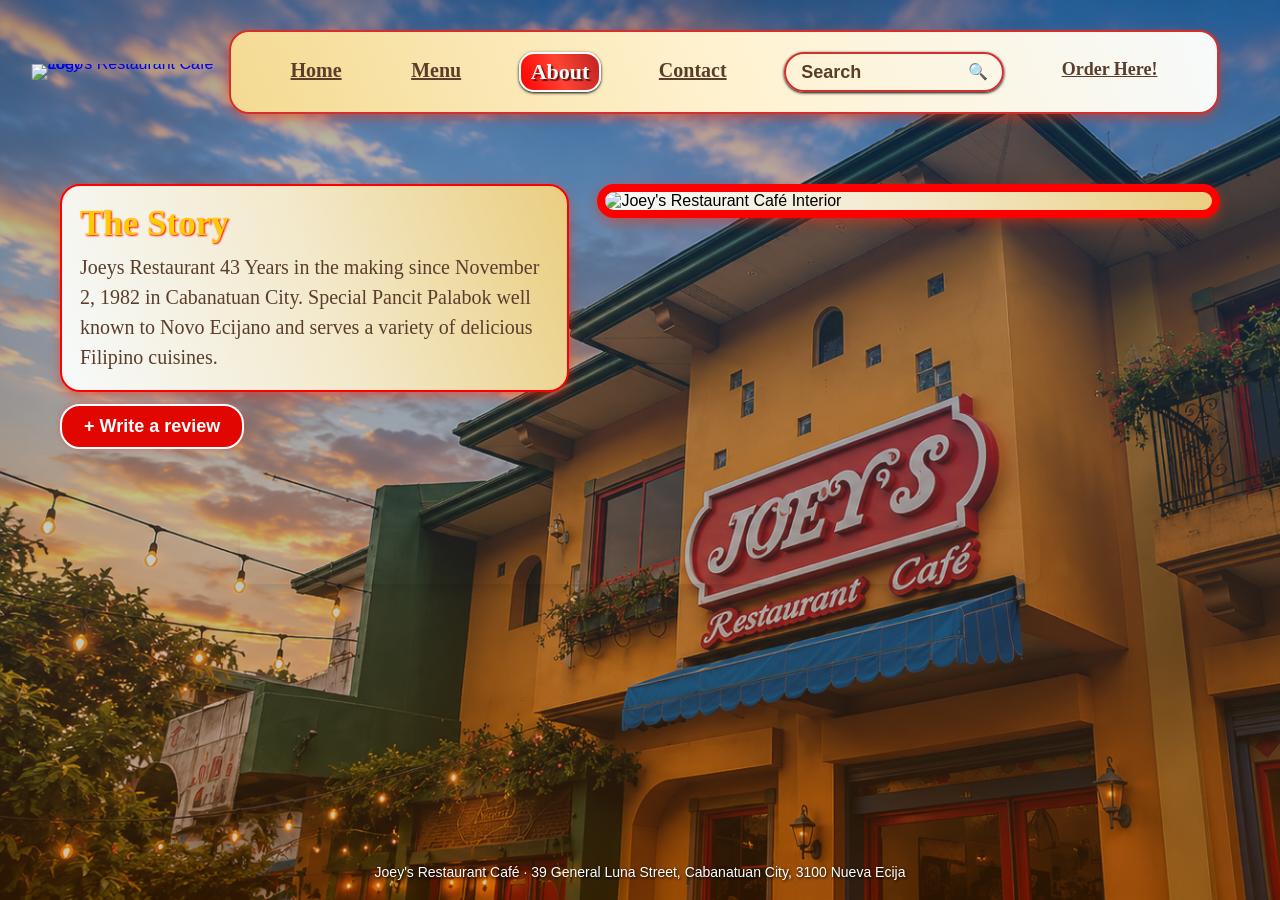
==== commit 5b1d982b: "Steve dies in Minecraft² Updated the search form method to GET and added a submit button." ====
--- a/about.html
+++ b/about.html
@@ -16,9 +16,9 @@
 				<a href="menu.html">Menu</a>
 				<a href="about.html" aria-current="page">About</a>
 				<a href="contact.html">Contact</a>
-				<form action="#" method="POST" class="search-bar">
-					<input type="search" placeholder="Search">
-					<span class="search-icon" aria-hidden="true">🔍</span>
+				<form action="menu.html" method="GET" class="search-bar" role="search">
+					<input type="search" placeholder="Search" name="q" class="search-input" aria-label="Search the menu" autocomplete="off">
+					<button type="submit" class="search-icon" aria-label="Search">🔍</button>
 				</form>
 				<a href="https://www.foodpanda.ph/restaurant/b6ho/joeys-restaurant-cafe-general-luna-street" target="_blank" rel="noopener noreferrer" class="order-btn">Order Here!</a>
 			</nav>
--- a/joeys.css
+++ b/joeys.css
@@ -154,7 +154,55 @@
   top: 50%;
   right: 14px;
   transform: translateY(-50%);
-  pointer-events: none;
+  padding: 2px;
+  border: 0;
+  background: none;
+  font-size: 16px;
+  line-height: 1;
+  cursor: pointer;
+}
+
+.search-icon:focus-visible {
+  outline: 2px solid #d32f2f;
+  outline-offset: 2px;
+  border-radius: 50%;
+}
+
+.menu-search-status {
+  margin: 0;
+  padding: 12px 16px;
+  border: 2px solid #d32f2f;
+  border-radius: 14px;
+  background: white;
+  color: #5A3E2B;
+  font-weight: bold;
+  display: flex;
+  flex-wrap: wrap;
+  align-items: center;
+  gap: 10px;
+}
+
+.menu-search-clear {
+  margin-left: auto;
+  padding: 4px 14px;
+  border: 2px solid #d32f2f;
+  border-radius: 30px;
+  background: white;
+  color: #d32f2f;
+  font-weight: bold;
+  cursor: pointer;
+}
+
+.menu-search-clear:hover,
+.menu-search-clear:focus-visible {
+  background: #d32f2f;
+  color: white;
+}
+
+.menu-cell.is-search-hidden,
+.menu-list-section .menu-category-table > tbody > tr > td.is-search-hidden,
+.menu-cell--empty.is-search-hidden {
+  display: none;
 }
 
 .search-bar input::placeholder {
@@ -1270,3 +1318,6 @@
   margin: 0;
   line-height: 1.45;
 }
+.menu-search-status[hidden] {
+  display: none;
+}
